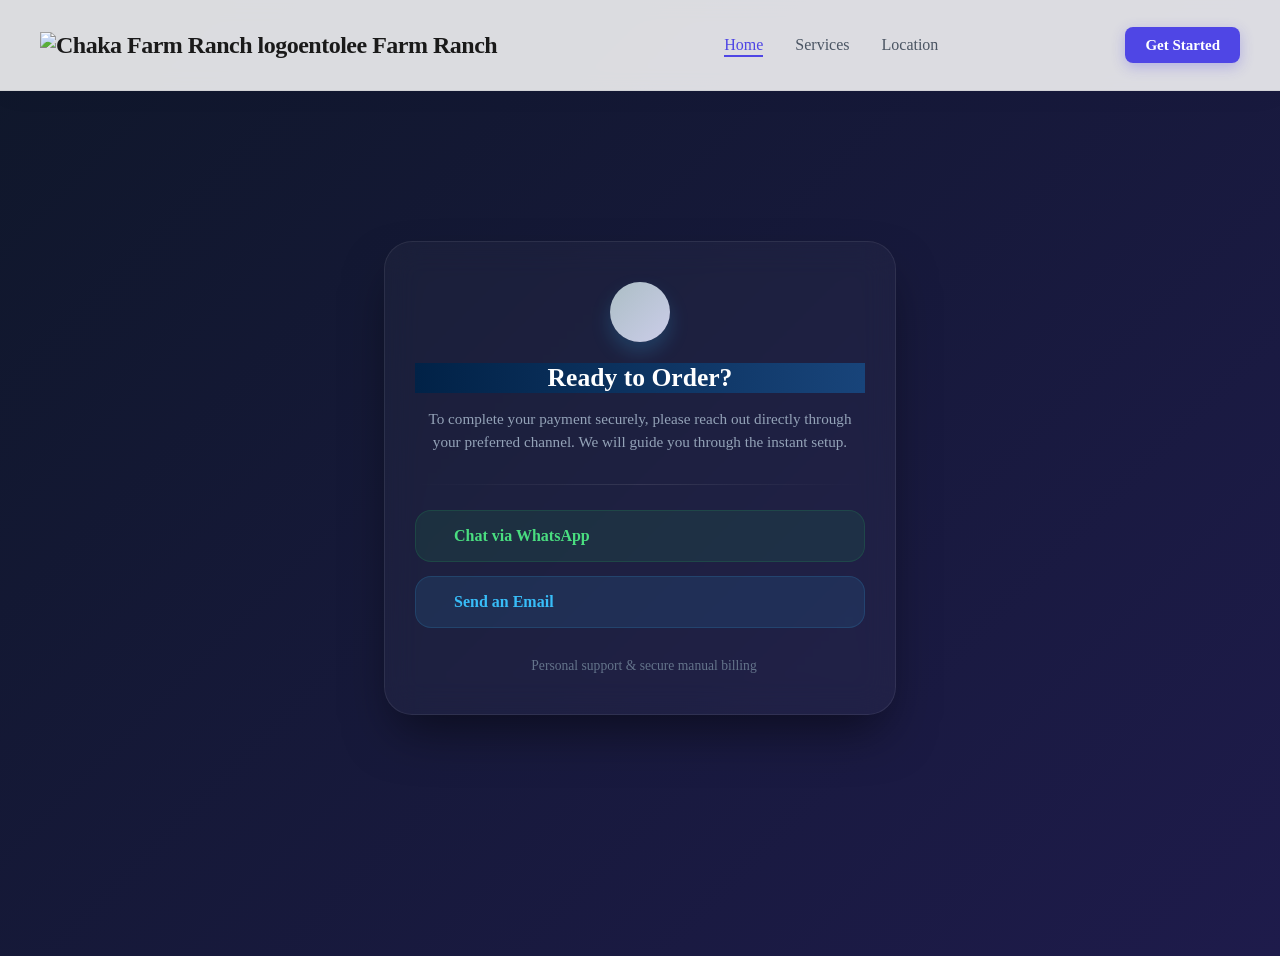
==== buyy.html @ 3941d821 "Add files via upload" ====
<!DOCTYPE html>
<html lang="en-US">
  <head>
    <meta charset="utf-8">
    <meta name="viewport" content="width=device-width, initial-scale=1.0">
    <meta http-equiv="X-UA-Compatible" content="IE=edge">
    <title>Buy entolee Ranch</title>
    <link rel="stylesheet" href="animal1.css">
    <link rel="stylesheet" href="buyy.css">
  </head>
  <body>
    <nav class="navbar">
      <div class="nav-container">
        <a href="index.html" class="nav-logo">
          <img src="../project%20oblocks/static/image/cow1.jpg" height="80" width="80" alt="Chaka Farm Ranch logo">entolee Farm Ranch
        </a>
        <ul class="nav-menu">
          <li class="nav-item"><a href="index.html" class="nav-link active">Home</a></li>
          <li class="nav-item"><a href="services.html" class="nav-link">Services</a></li>
          <li class="nav-item"><a href="location.html" class="nav-link">Location</a></li>
        </ul>
        <div class="nav-cta">
          <a href="#" class="btn-cta">Get Started</a>
        </div>
      </div>
    </nav>

    <div class="payment-card">
      <div class="card-header">
        <div class="icon-wrap">
          <i class="fa-solid fa-wallet"></i>
        </div>
        <h2>Ready to Order?</h2>
        <p>To complete your payment securely, please reach out directly through your preferred channel. We will guide you through the instant setup.</p>
      </div>

      <div class="divider"></div>

      <div class="action-channels">
        <a href="https://wa.me0107965928" class="btn-channel btn-whatsapp">
          <div class="left-side">
            <i class="fa-brands fa-whatsapp"></i>
            <span>Chat via WhatsApp</span>
          </div>
          <i class="fa-solid fa-chevron-right arrow"></i>
        </a>

        <a href="mailto:entoleeliestockenteprice@gmail.com?subject=Order%20Payment%20Inquiry" class="btn-channel btn-email">
          <div class="left-side">
            <i class="fa-solid fa-envelope"></i>
            <span>Send an Email</span>
          </div>
          <i class="fa-solid fa-chevron-right arrow"></i>
        </a>
      </div>

      <div class="card-footer">
        <i class="fa-solid fa-circle-check"></i>
        <span>Personal support & secure manual billing</span>
      </div>
    </div>
  </body>
</html>
---- animal1.css ----
ody {
        font-family: 'Inter', sans-serif;
        margin: 0;
        padding: 0;
        background-color: #f0f4f8; /* Light background for the page */
        color: #333;
        display: flex;
        flex-direction: column;
        min-height: 100vh; /* Ensures footer sticks to bottom */
        min-height: 100vh;
        
        }

        /* Product Card Styling and Hover Effects */
        .product-card {
            background-color: #ffffff;
            border-radius: 6rem; /* Large rounded corners */
            box-shadow: 0 8px 20px rgba(0, 0, 0, 0.08); /* Soft shadow */
            overflow: hidden; /* Ensures image corners are rounded */
            display: flex;
            flex-direction: column;
            justify-content: space-between; /* Push button to bottom */
            transition: transform 0.3s ease, box-shadow 0.3s ease; /* Smooth transitions */
        }

        .product-card:hover {
            transform: translateY(-8px); /* Lift card slightly */
            box-shadow: 0 15px 35px rgba(0, 0, 0, 0.15); /* More prominent shadow */
        }

        .product-card img {
            width: 200px;
            height: 200px; /* Fixed height for consistent image size */
            object-fit: contain; /* Ensures entire image is visible, padding if needed */
            padding: 1rem; /* Padding inside the card for the image */
            background-color: #f8f8f8; /* Light background for the image area */
        }

        .product-info {
            padding: 1.5rem;
            flex-grow: 1; /* Allows info to take available space */
        }

        .product-title {
            font-size: 1.5rem;
            font-weight: 600;
            color: #1a202c;
            margin-bottom: 0.75rem;
        }

        .product-price {
            font-size: 1.75rem;
            font-weight: 700;
            color: #4c51bf; /* Indigo color for price */
            margin-bottom: 1rem;
        }

        .buy-button {
            display: block; /* Make button full width of its container */
            width: calc(50% - 3rem); /* Full width minus padding of parent product-info */
            margin: 0 1.5rem 1.5rem 1.5rem; /* Apply margin to position at bottom and match padding */
            background-color: #4cbf52; /* Indigo */
            color: #ffffff;
            padding: 0.8rem 1.5rem;
            border-radius: 0.75rem; /* Match card roundedness */
            font-weight: 600;
            text-align: center;
            text-decoration: none;
            transition: background-color 0.3s ease, transform 0.2s ease;
            box-shadow: 0 4px 8px rgba(0, 0, 0, 0.1);
        }

        .buy-button:hover {
            background-color: #3f92a1; /* Darker indigo */
            transform: translateY(-2px); /* Slight lift on hover */
            box-shadow: 0 6px 12px rgba(0, 0, 0, 0.15);
        }

        /* Responsive Grid for Products */
        .products-grid {
            display: grid;
            grid-template-columns: repeat(auto-fit, minmax(280px, 1fr)); /* Responsive columns */
            gap: 2rem; /* Space between product cards */
        }

        /* Specific adjustments for smaller screens if needed */
        @media (max-width: 640px) {
            .products-grid {
                grid-template-columns: 1fr; /* Single column on very small screens */
            }
        }
        

/* Navbar Container */
.navbar {
  position: fixed;
  top: 0;
  left: 0;
  width: 100%;
  z-index: 1000;
  background-color: rgba(255, 255, 255, 0.85); /* Semi-transparent */
  backdrop-filter: blur(10px); /* Frosted glass effect */
  border-bottom: 1px solid rgba(0, 0, 0, 0.05);
  box-shadow: 0 4px 30px rgba(0, 0, 0, 0.03);
  transition: all 0.3s ease;
}

.nav-container {
  display: flex;
  justify-content: space-between;
  align-items: center;
  max-width: 1200px;
  margin: 0 auto;
  padding: 20px 24px;
}

/* Logo Styling */
.nav-logo {
  font-size: 24px;
  font-weight: 700;
  color: #1a1a1a;
  text-decoration: none;
  letter-spacing: -0.5px;
}

.nav-logo span {
  color: #4f46e5; /* Trendy Indigo color */
}

/* Menu & Links */
.nav-menu {
  display: flex;
  list-style: none;
  gap: 32px;
}

.nav-link {
  text-decoration: none;
  color: #4b5563; /* Slate gray */
  font-weight: 500;
  font-size: 16px;
  position: relative;
  transition: color 0.2s ease;
}

/* Hover & Active States (Sliding underline effect) */
.nav-link:hover, 
.nav-link.active {
  color: #4f46e5;
}

.nav-link::after {
  content: '';
  position: absolute;
  width: 0;
  height: 2px;
  bottom: -4px;
  left: 0;
  background-color: #4f46e5;
  transition: width 0.3s ease;
}

.nav-link:hover::after,
.nav-link.active::after {
  width: 100%;
}

/* Call to Action Button */
.btn-cta {
  background-color: #4f46e5;
  color: #ffffff;
  padding: 10px 20px;
  border-radius: 8px;
  text-decoration: none;
  font-weight: 600;
  font-size: 15px;
  box-shadow: 0 4px 14px rgba(79, 70, 229, 0.3);
  transition: all 0.2s ease;
}

.btn-cta:hover {
  background-color: #4338ca;
  box-shadow: 0 6px 20px rgba(79, 70, 229, 0.4);
  transform: translateY(-1px);
}
---- buyy.css ----
body {
            min-height: 100vh;
            display: flex;
            justify-content: center;
            align-items: center;
            background: linear-gradient(135deg, #0f172a, #1e1b4b);
            padding: 20px;
        }

        /* The Main Beautiful Container */
        .payment-card {
            background: rgba(255, 255, 255, 0.03);
            backdrop-filter: blur(16px);
            -webkit-backdrop-filter: blur(16px);
            border: 1px solid rgba(255, 255, 255, 0.08);
            border-radius: 28px;
            padding: 40px 30px;
            width: 100%;
            max-width: 450px;
            box-shadow: 0 25px 50px -12px rgba(0, 0, 0, 0.5);
            text-align: center;
            color: #ffffff;
        }

        /* Header Styling */
        .card-header .icon-wrap {
            width: 60px;
            height: 60px;
            background: linear-gradient(135deg, #acbec5, #cbcde9);
            border-radius: 50%;
            display: flex;
            align-items: center;
            justify-content: center;
            margin: 0 auto 20px;
            font-size: 1.5rem;
            box-shadow: 0 10px 20px rgba(56, 189, 248, 0.2);
        }

        .card-header h2 {
            font-size: 1.6rem;
            font-weight: 600;
            margin-bottom: 12px;
            background: linear-gradient(to right, #012247, #18447a);
            
        }
        .card-header p {
            color: #94a3b8;
            font-size: 0.95rem;
            line-height: 1.5;
            margin-bottom: 30px;
        }

        /* Divider */
        .divider {
            height: 1px;
            background: linear-gradient(to right, transparent, rgba(255,255,255,0.1), transparent);
            margin-bottom: 25px;
        }

        /* Action Buttons Wrapper */
        .action-channels {
            display: flex;
            flex-direction: column;
            gap: 14px;
            margin-bottom: 30px;
        }

        /* Base Button Style */
        .btn-channel {
            display: flex;
            align-items: center;
            justify-content: space-between;
            padding: 16px 24px;
            border-radius: 16px;
            text-decoration: none;
            font-weight: 600;
            font-size: 1rem;
            transition: all 0.3s cubic-bezier(0.16, 1, 0.3, 1);
            border: 1px solid transparent;
        }

        .btn-channel .left-side {
            display: flex;
            align-items: center;
            gap: 14px;
        }

        .btn-channel i {
            font-size: 1.3rem;
        }

        .btn-channel .arrow {
            font-size: 0.9rem;
            opacity: 0.6;
            transition: transform 0.3s ease;
        }

        /* WhatsApp Button Custom Colors */
        .btn-whatsapp {
            background: rgba(34, 197, 94, 0.1);
            color: #4ade80;
            border-color: rgba(34, 197, 94, 0.15);
        }

        .btn-whatsapp:hover {
            background: #22c55e;
            color: #ffffff;
            box-shadow: 0 10px 20px rgba(34, 197, 94, 0.2);
            transform: translateY(-2px);
        }

        /* Email Button Custom Colors */
        .btn-email {
            background: rgba(56, 189, 248, 0.1);
            color: #38bdf8;
            border-color: rgba(56, 189, 248, 0.15);
        }

        .btn-email:hover {
            background: #0ea5e9;
            color: #ffffff;
            box-shadow: 0 10px 20px rgba(14, 165, 233, 0.2);
            transform: translateY(-2px);
        }

        /* Hover Arrow Shift */
        .btn-channel:hover .arrow {
            transform: translateX(4px);
            opacity: 1;
        }

        /* Trust Footer */
        .card-footer {
            display: flex;
            align-items: center;
            justify-content: center;
            gap: 8px;
            font-size: 0.85rem;
            color: #64748b;
        }

        .card-footer i {
            color: #f59e0b;
        }
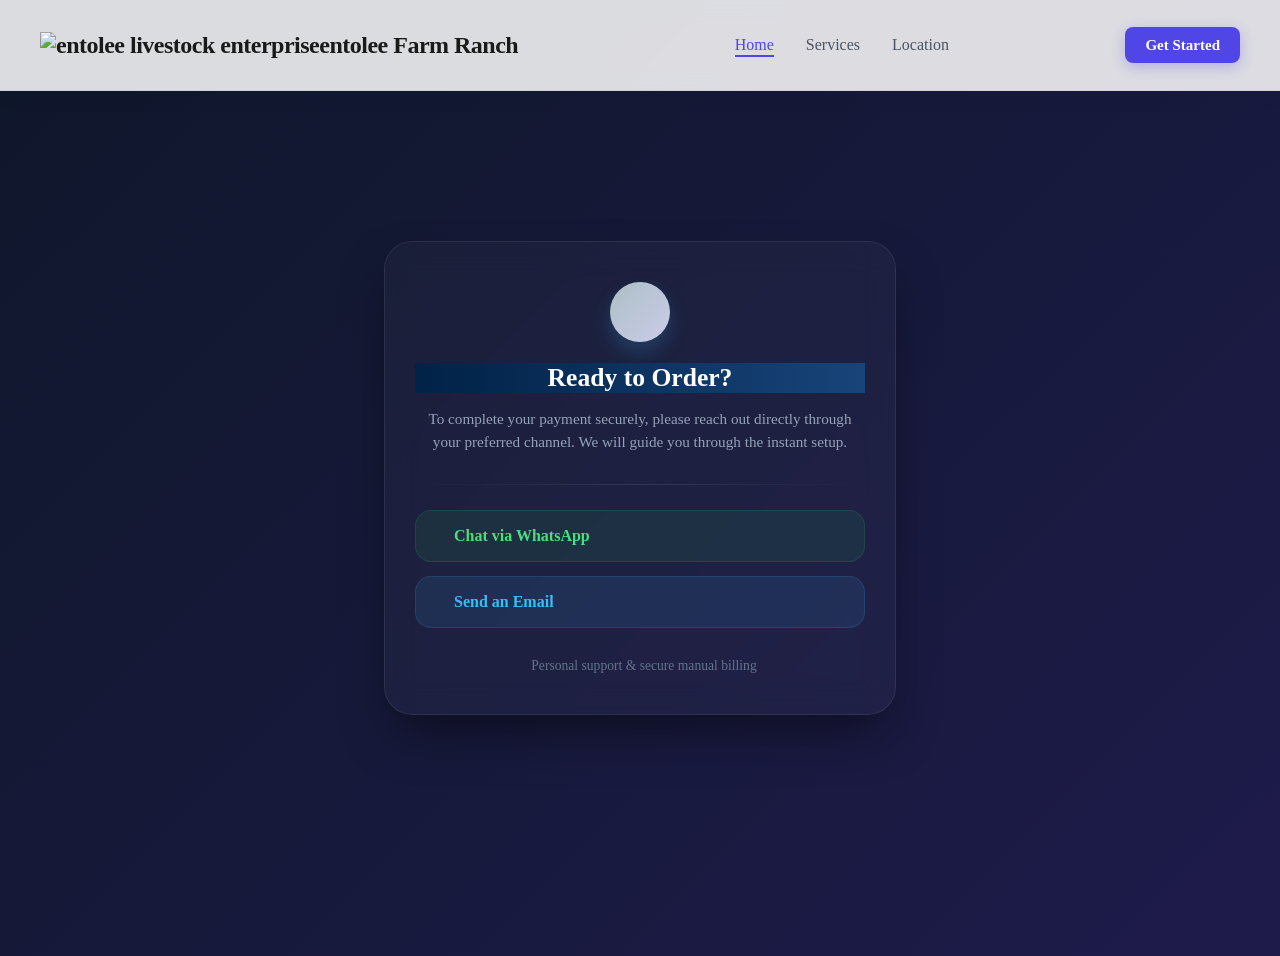
==== commit fd33b07b: "Update buyy.html" ====
--- a/buyy.html
+++ b/buyy.html
@@ -12,7 +12,7 @@
     <nav class="navbar">
       <div class="nav-container">
         <a href="index.html" class="nav-logo">
-          <img src="../project%20oblocks/static/image/cow1.jpg" height="80" width="80" alt="Chaka Farm Ranch logo">entolee Farm Ranch
+          <img src="../project%20oblocks/static/image/cow1.jpg" height="80" width="80" alt="entolee livestock enterprise">entolee Farm Ranch
         </a>
         <ul class="nav-menu">
           <li class="nav-item"><a href="index.html" class="nav-link active">Home</a></li>
@@ -37,7 +37,7 @@
       <div class="divider"></div>
 
       <div class="action-channels">
-        <a href="https://wa.me0107965928" class="btn-channel btn-whatsapp">
+        <a href="https://wa.me/+254754246037" class="btn-channel btn-whatsapp">
           <div class="left-side">
             <i class="fa-brands fa-whatsapp"></i>
             <span>Chat via WhatsApp</span>
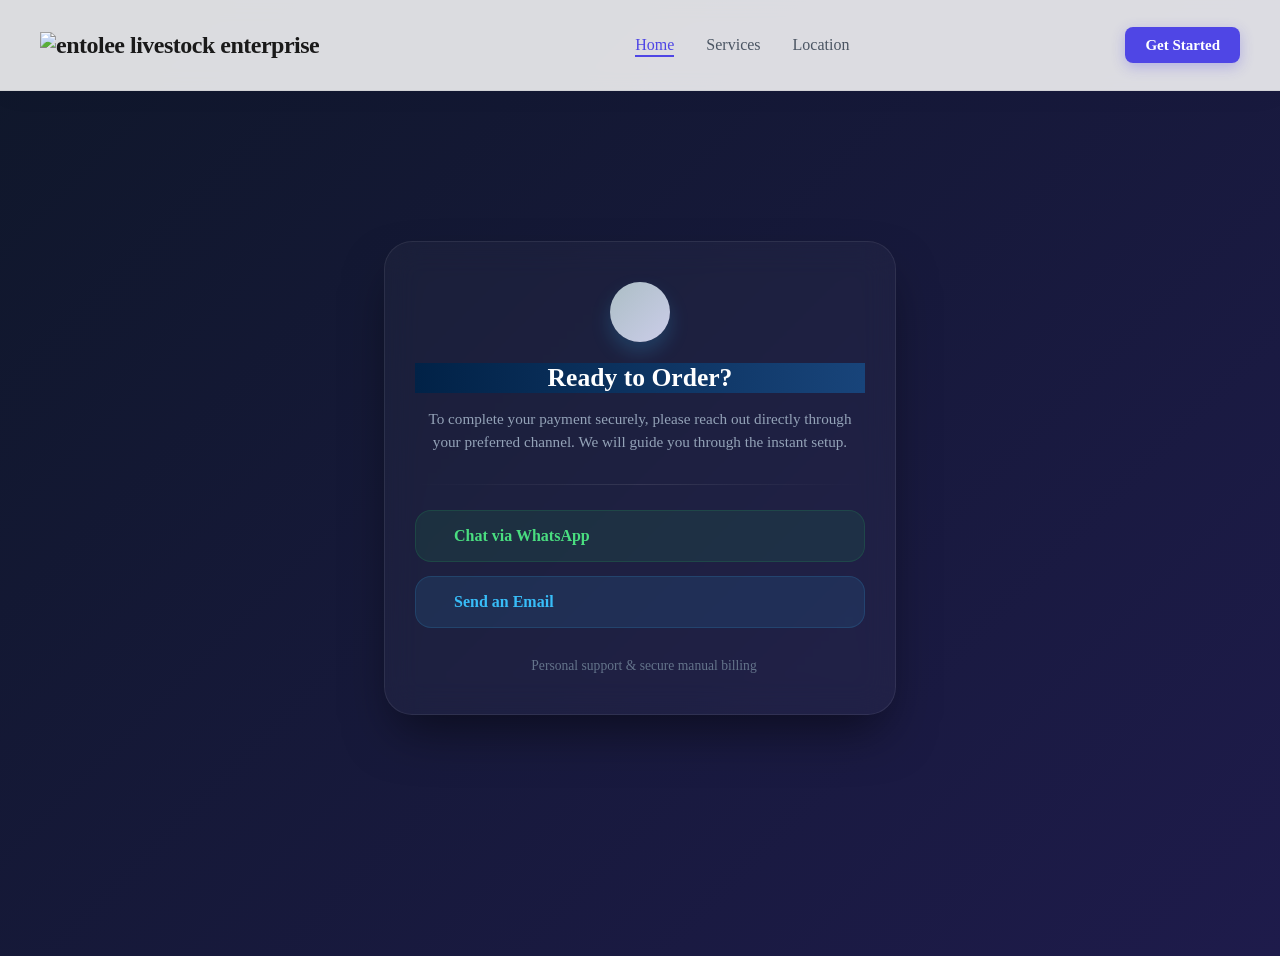
==== commit 09beebcb: "Update buyy.html" ====
--- a/buyy.html
+++ b/buyy.html
@@ -12,7 +12,7 @@
     <nav class="navbar">
       <div class="nav-container">
         <a href="index.html" class="nav-logo">
-          <img src="../project%20oblocks/static/image/cow1.jpg" height="80" width="80" alt="entolee livestock enterprise">entolee Farm Ranch
+          <img src="../project%20oblocks/static/image/cow1.jpg" height="80" width="80" alt="entolee livestock enterprise">
         </a>
         <ul class="nav-menu">
           <li class="nav-item"><a href="index.html" class="nav-link active">Home</a></li>
